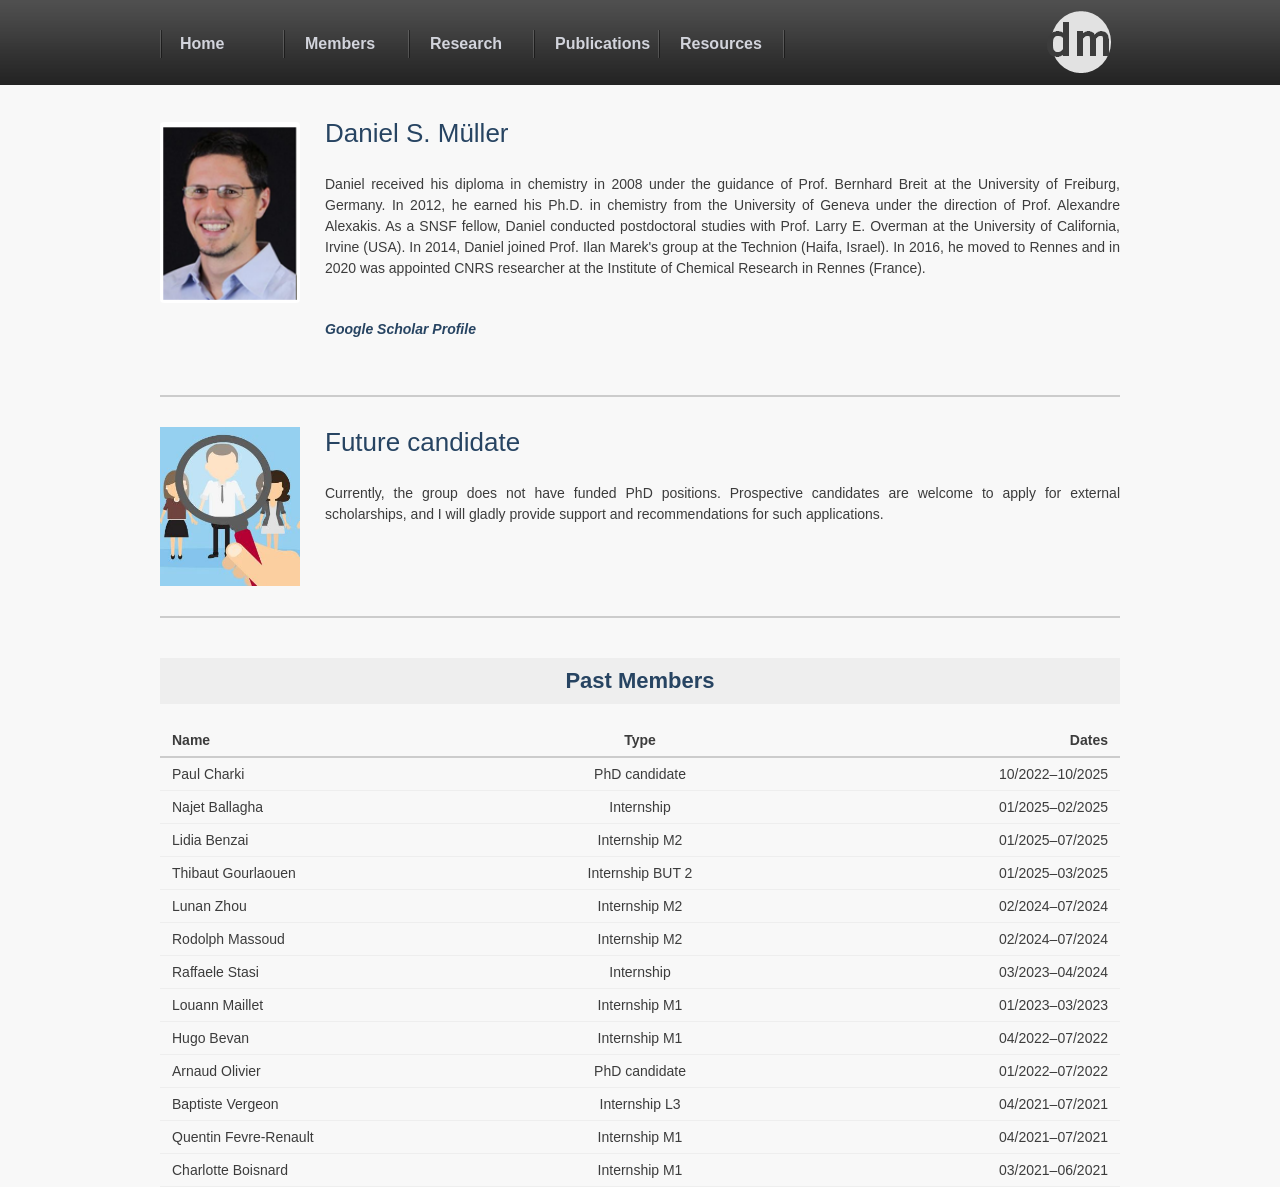
==== Members.html @ a9500a3d "Add files via upload" ====
<!DOCTYPE html PUBLIC "-//W3C//DTD XHTML 1.0 Transitional//EN" "http://www.w3.org/TR/xhtml1/DTD/xhtml1-transitional.dtd">
<html xmlns="http://www.w3.org/1999/xhtml">
<head>
  <title>DM</title>


  <meta http-equiv="Content-Type" content="text/html; charset=utf-8" />

  <link rel="stylesheet" type="text/css" href="css/style.css" />

  <script type="text/javascript" src="js/jquery.js"></script>
  <script type="text/javascript" src="js/s3Slider.js"></script>
  <script type="text/javascript">
$(document).ready(function () {
$('#slider1').s3Slider({ timeOut: 4000 });
$(".pane-list li").click(function () {
window.location = $(this).find("a").attr("href");
return false;
});
});
  </script>
  <style type="text/css">
/* ===== Layout ===== */
#left {
width: 100%;
max-width: 1200px;
margin: 0 auto;
}
/* ===== Profile Section ===== */
.profile-section {
display: flex;
align-items: flex-start;
gap: 25px;
margin-bottom: 25px;
}
.profile-image img {
width: 140px;
display: block; /* FIX white rectangle */
background: none;
border-radius: 4px;
margin-top: 4px;
}
.profile-details h2 {
margin: 0;
color: #274462;
font-size: 26px;
}
.profile-details p {
margin: 10px 0;
text-align: justify;
}
/* ===== Recruitment Section ===== */
.recruitment-section {
display: flex;
align-items: flex-start;
gap: 25px;
margin: 30px 0;
}
.recruitment-image img {
width: 140px;
display: block;
}
.recruitment-text h2 {
margin: 0 0 10px 0;
color: #274462;
font-size: 26px;
}
.recruitment-text p {
margin: 0;
text-align: justify;
}
/* ===== Separators ===== */
hr {
border: none;
border-top: 2px solid #ccc;
margin: 30px 0;
}
/* ===== Past Members ===== */
.past-members-section {
margin-top: 40px;
}
.past-members-title {
background-color: #eeeeee;
padding: 10px 0;
margin-bottom: 20px;
text-align: center;
}
.past-members-title h3 {
margin: 0;
color: #274462;
font-size: 22px;
}
.member-list-header,
.member-list li {
display: flex;
justify-content: space-between;
padding: 8px 12px;
}
.member-list-header {
font-weight: bold;
border-bottom: 2px solid #ccc;
}
.member-name,
.member-type,
.member-duration {
flex-basis: 33%;
}
.member-type {
text-align: center;
}
.member-duration {
text-align: right;
}
.member-list {
list-style: none;
padding: 0;
margin: 0;
}
.member-list li {
border-bottom: 1px solid #eee;
}
  </style>
</head>


<body>

<div id="container">
<!-- Navigation -->
<div id="nav">
<div id="logo">
<a href="index.html">
<img src="images/logo.png" alt="" height="85" width="78" />
</a>
</div>

<ul>

  <li><a href="index.html">Home</a></li>

  <li><a href="Members.html">Members</a></li>

  <li><a href="Research.html">Research</a></li>

  <li><a href="Publications.html">Publications</a></li>

  <li><a href="Resources.xhtml">Resources</a></li>

</ul>

</div>

<!-- End Navigation -->
<div id="left">
<!-- Profile -->
<div class="profile-section">
<div class="profile-image">
<img src="images/DSM_FOTOa.PNG" alt="Daniel S. M&uuml;ller" />
</div>

<div class="profile-details">
<h2>Daniel S. M&uuml;ller</h2>

<p>
Daniel received his diploma in chemistry in 2008 under the guidance of
Prof. Bernhard Breit at the University of Freiburg, Germany. In 2012,
he earned his Ph.D. in chemistry from the University of Geneva under
the direction of Prof. Alexandre Alexakis. As a SNSF fellow, Daniel
conducted postdoctoral studies with Prof. Larry E. Overman at the
University of California, Irvine (USA). In 2014, Daniel joined
Prof. Ilan Marek's group at the Technion (Haifa, Israel). In 2016, he
moved to Rennes and in 2020 was appointed CNRS researcher at the
Institute of Chemical Research in Rennes (France).
</p>

<p class="read_more">
<a href="https://scholar.google.com/citations?hl=de&amp;user=T1tOfxwAAAAJ">
Google Scholar Profile
</a>
</p>

</div>

</div>

<hr />
<!-- Recruitment -->
<div class="recruitment-section">
<div class="recruitment-image">
<img src="images/Candidate.JPG" alt="Future candidate" />
</div>

<div class="recruitment-text">
<h2>Future candidate</h2>

<p>
Currently, the group does not have funded PhD positions.
Prospective candidates are welcome to apply for external
scholarships, and I will gladly provide support and
recommendations for such applications.
</p>

</div>

</div>

<hr />
<!-- Past Members -->
<div class="past-members-section">
<div class="past-members-title">
<h3>Past Members</h3>

</div>

<div class="member-list-header">
<div class="member-name">Name</div>

<div class="member-type">Type</div>

<div class="member-duration">Dates</div>

</div>

<ul class="member-list">

  <li>
    <div class="member-name">Paul Charki</div>

    <div class="member-type">PhD candidate</div>

    <div class="member-duration">10/2022&ndash;10/2025</div>

  </li>

  <li>
    <div class="member-name">Najet Ballagha</div>

    <div class="member-type">Internship</div>

    <div class="member-duration">01/2025&ndash;02/2025</div>

  </li>

  <li>
    <div class="member-name">Lidia Benzai</div>

    <div class="member-type">Internship M2</div>

    <div class="member-duration">01/2025&ndash;07/2025</div>

  </li>

  <li>
    <div class="member-name">Thibaut Gourlaouen</div>

    <div class="member-type">Internship BUT 2</div>

    <div class="member-duration">01/2025&ndash;03/2025</div>

  </li>

  <li>
    <div class="member-name">Lunan Zhou</div>

    <div class="member-type">Internship M2</div>

    <div class="member-duration">02/2024&ndash;07/2024</div>

  </li>

  <li>
    <div class="member-name">Rodolph Massoud</div>

    <div class="member-type">Internship M2</div>

    <div class="member-duration">02/2024&ndash;07/2024</div>

  </li>

  <li>
    <div class="member-name">Raffaele Stasi</div>

    <div class="member-type">Internship</div>

    <div class="member-duration">03/2023&ndash;04/2024</div>

  </li>

  <li>
    <div class="member-name">Louann Maillet</div>

    <div class="member-type">Internship M1</div>

    <div class="member-duration">01/2023&ndash;03/2023</div>

  </li>

  <li>
    <div class="member-name">Hugo Bevan</div>

    <div class="member-type">Internship M1</div>

    <div class="member-duration">04/2022&ndash;07/2022</div>

  </li>

  <li>
    <div class="member-name">Arnaud Olivier</div>

    <div class="member-type">PhD candidate</div>

    <div class="member-duration">01/2022&ndash;07/2022</div>

  </li>

  <li>
    <div class="member-name">Baptiste Vergeon</div>

    <div class="member-type">Internship L3</div>

    <div class="member-duration">04/2021&ndash;07/2021</div>

  </li>

  <li>
    <div class="member-name">Quentin Fevre-Renault</div>

    <div class="member-type">Internship M1</div>

    <div class="member-duration">04/2021&ndash;07/2021</div>

  </li>

  <li>
    <div class="member-name">Charlotte Boisnard</div>

    <div class="member-type">Internship M1</div>

    <div class="member-duration">03/2021&ndash;06/2021</div>

  </li>

</ul>

</div>

</div>

</div>

</body>
</html>
---- css/style.css ----
@charset "utf-8";
@import url('style-reset.css');

/*-----------------------------------------------*/
/*--------------- SITE STRUCTURE ---------------*/
/*---------------------------------------------*/

body {font-size: 100%; font-family: Arial, Helvetica, sans-serif; color: #3c3c3c; background: #f8f8f8 url(../images/top.png) repeat-x}

#container {margin: auto; width: 960px; font-size: .875em; position: relative}

#logo {position:absolute; right: 0; top: 0;}

#left {float: left; width: 580px; margin-bottom: 40px;}

#right {float: right; width: 310px; margin-bottom: 40px;}

#footer {clear:both; padding: 20px 0; width: 960px; margin: auto; font-size: .7em; border-top: 3px solid #dadada; position: relative}

.left_box {width: 270px; float: left;}

.right_box {width: 270px; float: right;}

.seperator {border-bottom: 1px dotted #d8d8d8; margin: 20px 0; clear: both}

.comments {margin: 0px 0 20px}

.comments ul li {background:#fefedc; border: 1px dotted grey; padding: 10px 20px; margin:15px 0}

/*-----------------------------------------------*/
/*---------------   TYPOGRAPHY, IMG   ----------*/
/*---------------------------------------------*/

a {color: #274462; text-decoration: none}

p {padding: 15px 0; line-height: 1.5em}

strong {font-weight: 700}

.left_box p, .right_box p {font-size: .9em; line-height: normal;}

.main_heading span{font-size: 1em;}

h1.main_heading {font-size: 1.2em; font-weight: 700; color: #babc2c; font-style: italic}

h2 {font-size: 2em;}

h2#comments_heading {margin: 20px 0 0}

h3 {font-weight: bold}

h4 {font-weight: bold}

#right h3 {font-size: 1.2em; font-weight: 700; margin-bottom: 15px;}

.align_left {float: left; margin-right: 10px}

.blog_photo, .blog_photo_single {padding: 10px; background: #fff; border-top: 1px solid #e2e2e2; border-left: 1px solid #e2e2e2; border-right: 1px solid #e2e2e2}

.blog_photo_single {border-bottom: 1px solid #e2e2e2; margin-bottom: 15px}

.blog_post {padding: 10px; background: #fff; border-bottom: 1px solid #e2e2e2; border-left: 1px solid #e2e2e2; border-right: 1px solid #e2e2e2; margin-bottom: 30px}

.blog_post_meta {color: #999; background:#f4f4f4; padding: 5px}

.blog_post p {padding-top: 5px}

.read_more {text-align:right; margin-right: 15px; font-weight: 700; font-style:italic}



/*-----------------------------------------------*/
/*---------------   NAVIGATION   ---------------*/
/*---------------------------------------------*/

/* vertical menu ---------------*/

#v_navcontainer {border: 1px solid #c9c9c9; margin: 0px 0 30px; padding: 10px; background: #fff;}

#v_navcontainer ul {list-style-type: none;}

#v_navcontainer a {
     display: block;
	 color:#000;
     padding: 8px 0;
     border-bottom: 1px solid #eee;
}

#v_navcontainer a:hover {
     color: #E8E8E8;
}

/* horizontal menu ---------------*/

#nav{
	float:left;
	list-style-type: none;
	margin:30px 0px 0px 0px;
	margin-bottom: 60px;
	background: url(../images/menu_seperator.png) left center no-repeat

}
#nav li{
	float:left;
	background: url(../images/menu_seperator.png) right center no-repeat

}
#nav li a:link, #nav li a:active, #nav li a:visited{
	display:block;
	width:85px;
	padding:4px 20px;
	text-decoration: none;
	line-height: 20px;
	outline: none;
	text-align:left;
	font-size: 16px;
        font-weight: bold;
	color:#d2d4dc;
}
#nav li a:hover, #nav li.selected a,
#nav li.current_page_item a {
	color:#FFFFFF;
}
span.nav_text{
	font-size:11px; 
	padding:0px 20px;
	color:#989797
}


/*-----------------------------------------------*/
/*---------------      FORMS     ---------------*/
/*---------------------------------------------*/

#form_container {border: 1px solid #c9c9c9; margin: 0 0 30px; padding: 10px; background: #fff;}

/* comment form */

form {margin-top: 20px}

textarea {width: 100%}

#commentform p {padding: 5px 0}

.input_bg {background: #fff; border: 1px solid #c9c9c9; color: #000;
    -moz-border-radius-topleft: 5px;
	-khtml-border-radius-topleft: 5px;
	-webkit-border-top-left-radius: 5px;
    -moz-border-radius-topright: 5px;
	-khtml-border-radius-topright: 5px;
	-webkit-border-top-right-radius: 5px;
	-moz-border-radius-bottomright: 5px;
	-khtml-border-radius-bottomright: 5px;
	-webkit-border-bottom-right-radius: 5px;
	-moz-border-radius-bottomleft: 5px;
	-khtml-border-radius-bottomleft: 5px;
	-webkit-border-bottom-left-radius: 5px;
}

fieldset {padding: 10px 20px;}

legend {margin-left: 2px; padding: 2px 0px; font-weight: bold;}

#submit {background: #000; color: #FFF; font-weight:700; border: 1px solid #003d53; padding: 5px; cursor: pointer;}


/*-----------------------------------------------*/
/*---------------      Slider     --------------*/
/*---------------------------------------------*/


#slider1 {
    width: 960px; /* important to be same as image width */
    height: 300px; /* important to be same as image height */
    position: relative; /* important */
	overflow: hidden; /* important */
	clear: both;
	margin-bottom: 35px
}

#slider1Content {
    width: 960px; /* important to be same as image width or wider */
    position: absolute;
	top: 0;
	margin-left: 0;
}
.slider1Image {
    float: left;
    position: relative;
	display: none;
}
.slider1Image span {
    position: absolute;
	font-size: .9em;
    padding: 10px 20px;
    width: 694px;
    background-color: #000;
    filter: alpha(opacity=80);
    -moz-opacity: 0.8;
	-khtml-opacity: 0.8;
    opacity: 0.8;
    color: #fff;
    display: none;
}
.clear {
	clear: both;
}
.slider1Image span strong {
    font-size: 14px;
}
.left {
	top: 0;
    left: 0;
	width: 110px !important;
	height: 280px;
}
.right {
	right: 0;
	bottom: 0;
	width: 300px !important;
	height: 290px;
}

#slider1 h2 {font-size: 2em; padding: 15px 0}

/*-----------------------------------------------*/
/*---------------      Panes      --------------*/
/*---------------------------------------------*/ 

h2.latest_products_heading {font-size: 1em; font-weight: bold; color: #333; margin-bottom: 3px}

.product_text {font-size: .8em; line-height: normal; padding: 0}

/* hover divs (pane list) */

.pane-list {
	margin-bottom: 30px;
	list-style: none;
}

.pane-list li {
	background: #efefef;
	cursor: pointer;
	height: 50px;
	padding: 4px;
	margin-bottom: 1px
}

.pane-list li:hover {
	background: #f6ffe9;
}

.pane-list img {border: 2px solid white; float: left; margin-right: 8px}

.pane-list a {color:#333}

/*-----------------------------------------------*/
/*---------------      Social      -------------*/
/*---------------------------------------------*/ 

/* share (social icons) */

#sharethis {width: 136px; position:absolute; right: 0px; top: 6px;}

#sharethis ul li {display: inline; float: left; margin-right: 5px}

/* rss */

	.rss {
		position:relative;
		display:block;
		height: 40px;
		width: 40px;
		background:url(../images/rss.png) top no-repeat;
	}
	
	.rss * {
	  display: none;
	}
	
	.rss span.hover {
		position: absolute;
		top: 0;
		left: 0;
		display: block;
		height: 40px;
		width: 40px;
		background:url(../images/rss.png) bottom no-repeat;
	}
	
	/* facebook */
	
		.facebook {
		position:relative;
		display:block;
		height: 40px;
		width: 40px;
		background:url(../images/fb.png) top no-repeat;
	}
	
	.facebook * {
	  display: none;
	}
	
	.facebook span.hover {
		position: absolute;
		top: 0;
		left: 0;
		display: block;
		height: 40px;
		width: 40px;
		background:url(../images/fb.png) bottom no-repeat;
	}
	
	/* twitter */
	
		.twitter {
		position:relative;
		display:block;
		height: 40px;
		width: 40px;
		background:url(../images/twitter.png) top no-repeat;
	}
	
	.twitter * {
	  display: none;
	}
	
	.twitter span.hover {
		position: absolute;
		top: 0;
		left: 0;
		display: block;
		height: 40px;
		width: 40px;
		background:url(../images/twitter.png) bottom no-repeat;
	}


.pub-details p {
  margin: 5px 0;
}

#publications-section {
  width: 100%;
  max-width: 960px;
  margin: 20px auto;
  clear: both;
}

#publications {
  width: 100%;
}

.publication-container {
  width: 100%;
  box-sizing: border-box;
  display: flex;
  gap: 20px;
}

.pub-details {
  flex: 1;
  max-width: none;
}

.pub-image {
  width: 500px;
  min-width: 500px;
  padding: 6px;
  background: #fff;
  border: 1px solid #ccc;
  box-sizing: border-box;
}

.pub-image img {
  width: 100%;
  height: 220px;
  object-fit: contain;
  display: block;
}
@media (min-width: 1100px) {
  .pub-image img {
    height: 260px;
  }
}
.pub-image {
  width: 480px !important;
  min-width: 480px !important;
}

.pub-image img {
  width: 100% !important;
  max-width: 100% !important;
  height: auto !important;
  display: block !

.pub-image img {
  transform: scale(0.50);
  transform-origin: center center;
}
.map-link {
    color: #274462;
    text-decoration: underline;
}

.map-link:hover {
    color: #0066cc;
    text-decoration: none;
}
.contact-card {
    background: #ffffff;
    border-radius: 8px;
    box-shadow: 0 4px 6px rgba(0, 0, 0, 0.1);
    padding: 20px;
    margin-bottom: 20px;
}

.contact-card h3 {
    color: #274462;
    margin-top: 0;
    margin-bottom: 15px;
    font-size: 1.4em;
}

.contact-card p {
    margin: 8px 0;
    line-height: 1.5;
}

.contact-card .address {
    margin-top: 15px;
    padding-top: 10px;
    border-top: 1px solid #eee;
}

.contact-card a {
    color: #0066cc;
    text-decoration: none;
}

.contact-card a:hover {
    text-decoration: underline;
}

.map-link {
    display: inline-flex;
    align-items: center;
    color: #0066cc !important;
    font-weight: 500;
}

.map-link i {
    margin-right: 8px;
}
/* Member Profile */
.member-profile {
    width: 100%;
    margin-bottom: 20px;
}

.profile-header {
    display: flex;
    align-items: flex-start;
    gap: 20px;
    margin-bottom: 20px;
}

.profile-section {
    display: flex;
    align-items: flex-start;
    gap: 20px;
    margin-bottom: 20px;
}

.profile-image {
    flex-shrink: 0;
line-height: 0;
}

.profile-image img {
    width: 141px;
    height: auto;
    border-radius: 4px;
display: block;
}

.profile-description {
    flex-grow: 1;
    text-align: justify;
}

.profile-description h2 {
    margin-top: 0;
    color: #274462;
}

.profile-description p {
    margin: 10px 0;
    line-height: 1.5;
}

/* Recruitment Info */
.recruitment-info {
    display: flex;
    align-items: flex-start;
    gap: 20px;
    margin: 20px 0;
}

.recruitment-image {
    flex-shrink: 0;
}

.recruitment-image img {
    width: 137px;
    height: auto;
}

.recruitment-text {
    flex-grow: 1;
    text-align: justify;
}

.recruitment-text p {
    margin: 0;
    line-height: 1.5;
}

/* Past Members */
.past-members {
    margin-top: 20px;
}

.past-members h3 {
    text-align: center;
    color: #274462;
}

.member-list {
    list-style: none;
    padding: 0;
}

.member-list li {
    display: flex;
    justify-content: space-between;
    padding: 8px 0;
    border-bottom: 1px solid #eee;
}

.member-name {
    font-weight: bold;
    flex-basis: 50%;
}

.member-duration {
    flex-basis: 50%;
    text-align: right;
}

/* Horizontal Rule */
#left hr {
    border: none;
    border-top: 2px solid #ccc;
    margin: 20px 0;
}
.profile-image p {
    padding: 0;
    margin: 0;
}
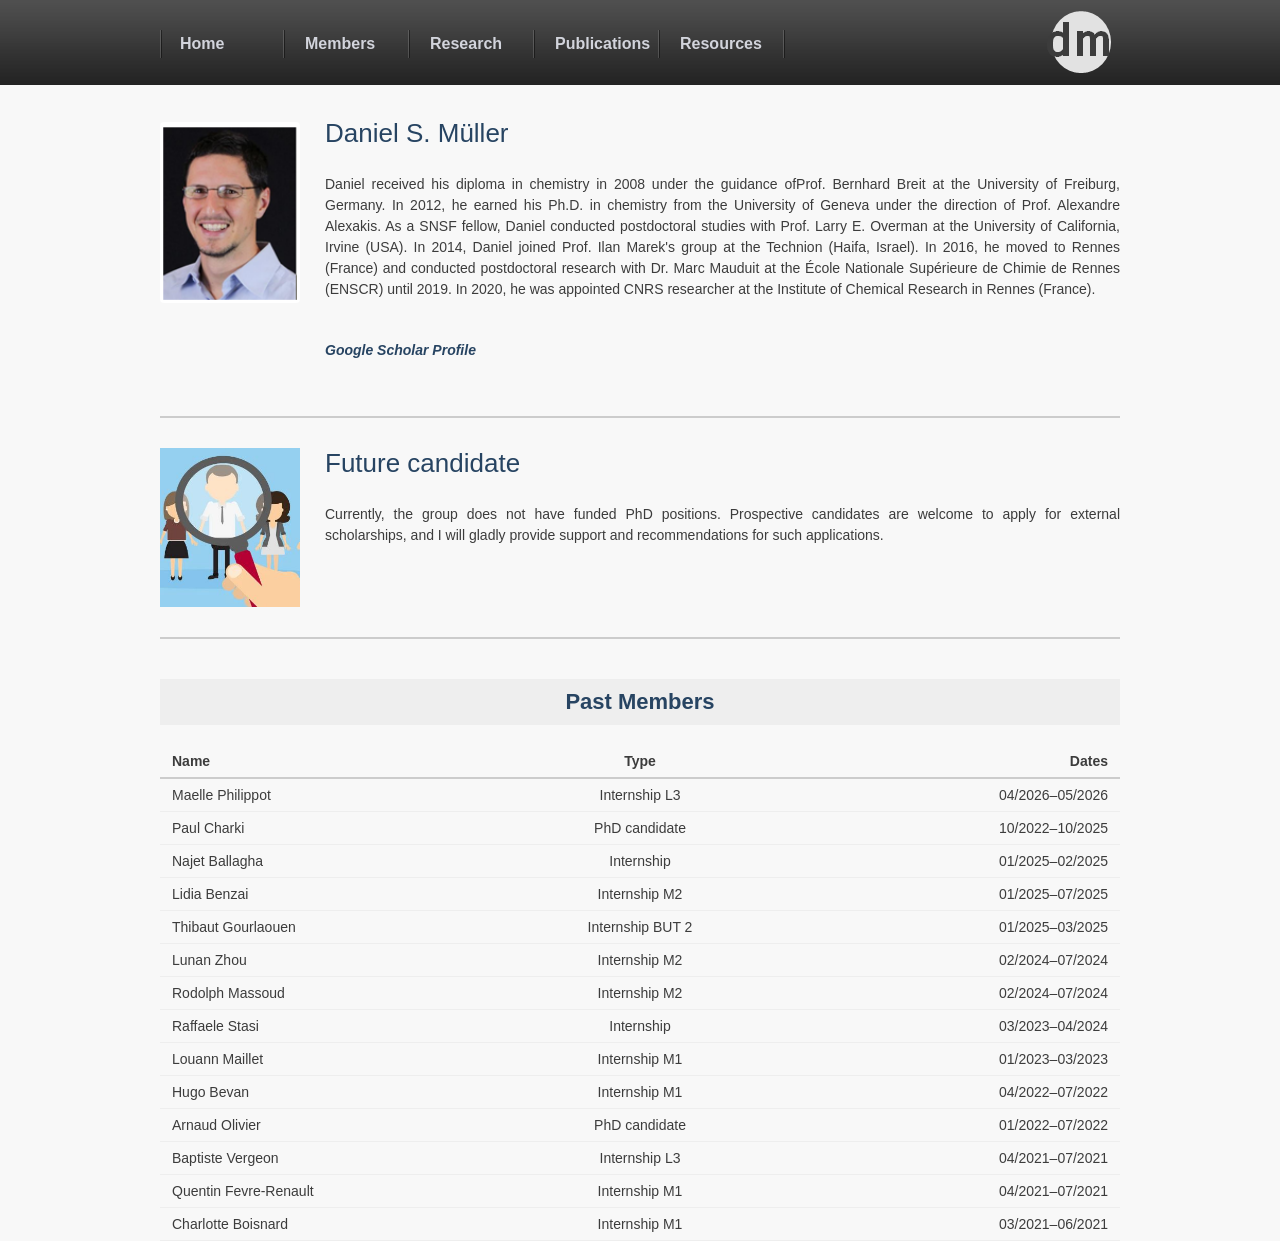
==== commit 9662e995: "Update Members.html" ====
--- a/Members.html
+++ b/Members.html
@@ -2,12 +2,10 @@
 <html xmlns="http://www.w3.org/1999/xhtml">
 <head>
   <title>DM</title>
-
-
-  <meta http-equiv="Content-Type" content="text/html; charset=utf-8" />
-
-  <link rel="stylesheet" type="text/css" href="css/style.css" />
-
+  <meta http-equiv="Content-Type"
+ content="text/html; charset=utf-8" />
+  <link rel="stylesheet" type="text/css"
+ href="css/style.css" />
   <script type="text/javascript" src="js/jquery.js"></script>
   <script type="text/javascript" src="js/s3Slider.js"></script>
   <script type="text/javascript">
@@ -35,7 +33,7 @@
 }
 .profile-image img {
 width: 140px;
-display: block; /* FIX white rectangle */
+display: block;
 background: none;
 border-radius: 4px;
 margin-top: 4px;
@@ -121,232 +119,152 @@
 }
   </style>
 </head>
-
-
 <body>
-
 <div id="container">
 <!-- Navigation -->
 <div id="nav">
-<div id="logo">
-<a href="index.html">
-<img src="images/logo.png" alt="" height="85" width="78" />
-</a>
-</div>
-
+<div id="logo"><a href="index.html"><img
+ src="images/logo.png" alt="" height="85"
+ width="78" /></a>
+</div>
 <ul>
-
   <li><a href="index.html">Home</a></li>
-
   <li><a href="Members.html">Members</a></li>
-
   <li><a href="Research.html">Research</a></li>
-
   <li><a href="Publications.html">Publications</a></li>
-
   <li><a href="Resources.xhtml">Resources</a></li>
-
 </ul>
-
-</div>
-
+</div>
 <!-- End Navigation -->
-<div id="left">
-<!-- Profile -->
+<div id="left"><!-- Profile -->
 <div class="profile-section">
-<div class="profile-image">
-<img src="images/DSM_FOTOa.PNG" alt="Daniel S. M&uuml;ller" />
-</div>
-
+<div class="profile-image"><img
+ src="images/DSM_FOTOa.PNG" alt="Daniel S. M&uuml;ller" /></div>
 <div class="profile-details">
 <h2>Daniel S. M&uuml;ller</h2>
-
-<p>
-Daniel received his diploma in chemistry in 2008 under the guidance of
-Prof. Bernhard Breit at the University of Freiburg, Germany. In 2012,
+<p>Daniel received his diploma in chemistry in 2008 under the
+guidance
+ofProf. Bernhard Breit at the University of Freiburg, Germany. In 2012,
 he earned his Ph.D. in chemistry from the University of Geneva under
 the direction of Prof. Alexandre Alexakis. As a SNSF fellow, Daniel
 conducted postdoctoral studies with Prof. Larry E. Overman at the
 University of California, Irvine (USA). In 2014, Daniel joined
 Prof. Ilan Marek's group at the Technion (Haifa, Israel). In 2016, he
-moved to Rennes and in 2020 was appointed CNRS researcher at the
+moved to Rennes (France) and conducted postdoctoral research with Dr.
+Marc
+Mauduit at the &Eacute;cole Nationale Sup&eacute;rieure de
+Chimie de
+Rennes (ENSCR)
+until 2019. In 2020, he was appointed CNRS researcher at the
 Institute of Chemical Research in Rennes (France).
 </p>
-
 <p class="read_more">
-<a href="https://scholar.google.com/citations?hl=de&amp;user=T1tOfxwAAAAJ">
-Google Scholar Profile
-</a>
-</p>
-
-</div>
-
-</div>
-
+<a
+ href="https://scholar.google.com/citations?hl=de&amp;user=T1tOfxwAAAAJ">Google
+Scholar Profile
+</a></p>
+</div>
+</div>
 <hr />
 <!-- Recruitment -->
 <div class="recruitment-section">
-<div class="recruitment-image">
-<img src="images/Candidate.JPG" alt="Future candidate" />
-</div>
-
+<div class="recruitment-image"><img
+ src="images/Candidate.JPG" alt="Future candidate" /></div>
 <div class="recruitment-text">
 <h2>Future candidate</h2>
-
 <p>
 Currently, the group does not have funded PhD positions.
 Prospective candidates are welcome to apply for external
 scholarships, and I will gladly provide support and
 recommendations for such applications.
 </p>
-
-</div>
-
-</div>
-
+</div>
+</div>
 <hr />
 <!-- Past Members -->
 <div class="past-members-section">
 <div class="past-members-title">
 <h3>Past Members</h3>
-
-</div>
-
+</div>
 <div class="member-list-header">
 <div class="member-name">Name</div>
-
 <div class="member-type">Type</div>
-
 <div class="member-duration">Dates</div>
-
-</div>
-
+</div>
 <ul class="member-list">
-
+  <li>
+    <div class="member-name">Maelle Philippot</div>
+    <div class="member-type">Internship L3</div>
+    <div class="member-duration">04/2026&ndash;05/2026</div>
+  </li>
   <li>
     <div class="member-name">Paul Charki</div>
-
     <div class="member-type">PhD candidate</div>
-
     <div class="member-duration">10/2022&ndash;10/2025</div>
-
-  </li>
-
+  </li>
   <li>
     <div class="member-name">Najet Ballagha</div>
-
     <div class="member-type">Internship</div>
-
     <div class="member-duration">01/2025&ndash;02/2025</div>
-
-  </li>
-
+  </li>
   <li>
     <div class="member-name">Lidia Benzai</div>
-
     <div class="member-type">Internship M2</div>
-
     <div class="member-duration">01/2025&ndash;07/2025</div>
-
-  </li>
-
+  </li>
   <li>
     <div class="member-name">Thibaut Gourlaouen</div>
-
     <div class="member-type">Internship BUT 2</div>
-
     <div class="member-duration">01/2025&ndash;03/2025</div>
-
-  </li>
-
+  </li>
   <li>
     <div class="member-name">Lunan Zhou</div>
-
     <div class="member-type">Internship M2</div>
-
     <div class="member-duration">02/2024&ndash;07/2024</div>
-
-  </li>
-
+  </li>
   <li>
     <div class="member-name">Rodolph Massoud</div>
-
     <div class="member-type">Internship M2</div>
-
     <div class="member-duration">02/2024&ndash;07/2024</div>
-
-  </li>
-
+  </li>
   <li>
     <div class="member-name">Raffaele Stasi</div>
-
     <div class="member-type">Internship</div>
-
     <div class="member-duration">03/2023&ndash;04/2024</div>
-
-  </li>
-
+  </li>
   <li>
     <div class="member-name">Louann Maillet</div>
-
-    <div class="member-type">Internship M1</div>
-
+    <div class="member-type">Internship M1</div>
     <div class="member-duration">01/2023&ndash;03/2023</div>
-
-  </li>
-
+  </li>
   <li>
     <div class="member-name">Hugo Bevan</div>
-
-    <div class="member-type">Internship M1</div>
-
+    <div class="member-type">Internship M1</div>
     <div class="member-duration">04/2022&ndash;07/2022</div>
-
-  </li>
-
+  </li>
   <li>
     <div class="member-name">Arnaud Olivier</div>
-
     <div class="member-type">PhD candidate</div>
-
     <div class="member-duration">01/2022&ndash;07/2022</div>
-
-  </li>
-
+  </li>
   <li>
     <div class="member-name">Baptiste Vergeon</div>
-
     <div class="member-type">Internship L3</div>
-
     <div class="member-duration">04/2021&ndash;07/2021</div>
-
-  </li>
-
+  </li>
   <li>
     <div class="member-name">Quentin Fevre-Renault</div>
-
-    <div class="member-type">Internship M1</div>
-
+    <div class="member-type">Internship M1</div>
     <div class="member-duration">04/2021&ndash;07/2021</div>
-
-  </li>
-
+  </li>
   <li>
     <div class="member-name">Charlotte Boisnard</div>
-
-    <div class="member-type">Internship M1</div>
-
+    <div class="member-type">Internship M1</div>
     <div class="member-duration">03/2021&ndash;06/2021</div>
-
-  </li>
-
+  </li>
 </ul>
-
-</div>
-
-</div>
-
-</div>
-
+</div>
+</div>
+</div>
 </body>
 </html>
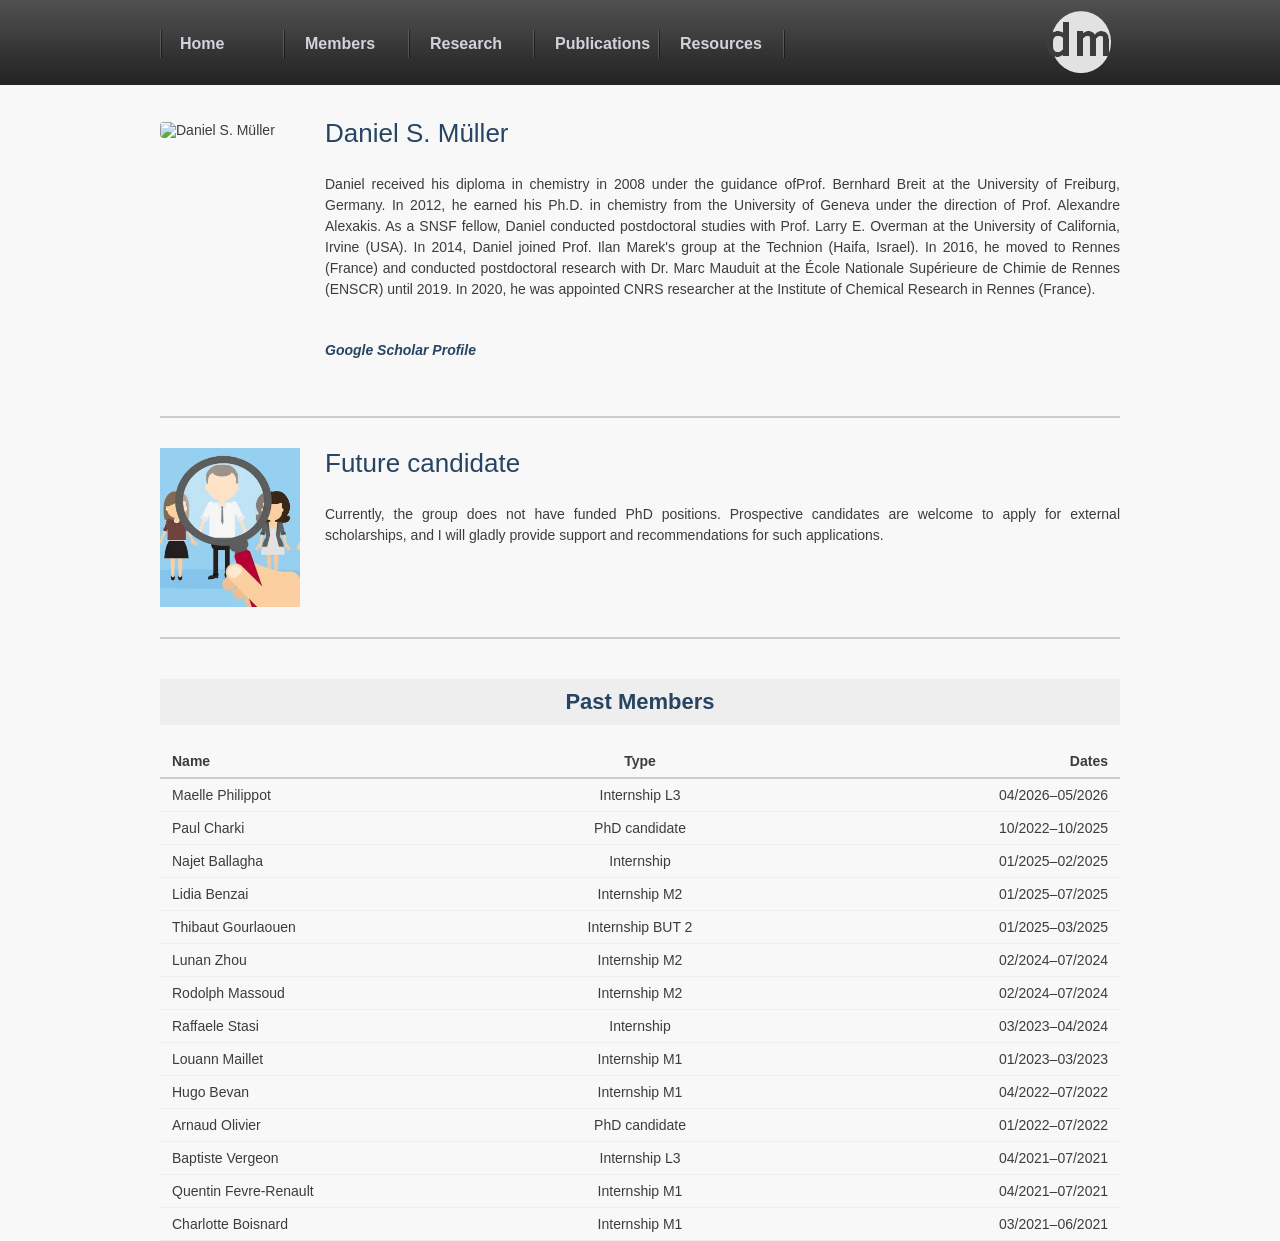
==== commit 1a24a490: "Add files via upload" ====
--- a/Members.html
+++ b/Members.html
@@ -2,10 +2,12 @@
 <html xmlns="http://www.w3.org/1999/xhtml">
 <head>
   <title>DM</title>
-  <meta http-equiv="Content-Type"
- content="text/html; charset=utf-8" />
-  <link rel="stylesheet" type="text/css"
- href="css/style.css" />
+
+
+  <meta http-equiv="Content-Type" content="text/html; charset=utf-8" />
+
+  <link rel="stylesheet" type="text/css" href="css/style.css" />
+
   <script type="text/javascript" src="js/jquery.js"></script>
   <script type="text/javascript" src="js/s3Slider.js"></script>
   <script type="text/javascript">
@@ -119,29 +121,40 @@
 }
   </style>
 </head>
+
+
 <body>
+
 <div id="container">
 <!-- Navigation -->
 <div id="nav">
-<div id="logo"><a href="index.html"><img
- src="images/logo.png" alt="" height="85"
- width="78" /></a>
-</div>
+<div id="logo"><a href="index.html"><img src="images/logo.png" alt="" height="85" width="78" /></a>
+</div>
+
 <ul>
+
   <li><a href="index.html">Home</a></li>
+
   <li><a href="Members.html">Members</a></li>
+
   <li><a href="Research.html">Research</a></li>
+
   <li><a href="Publications.html">Publications</a></li>
+
   <li><a href="Resources.xhtml">Resources</a></li>
+
 </ul>
-</div>
+
+</div>
+
 <!-- End Navigation -->
 <div id="left"><!-- Profile -->
 <div class="profile-section">
-<div class="profile-image"><img
- src="images/DSM_FOTOa.PNG" alt="Daniel S. M&uuml;ller" /></div>
+<div class="profile-image"><img src="images/DSM_FOTOa.png" alt="Daniel S. M&uuml;ller" /></div>
+
 <div class="profile-details">
 <h2>Daniel S. M&uuml;ller</h2>
+
 <p>Daniel received his diploma in chemistry in 2008 under the
 guidance
 ofProf. Bernhard Breit at the University of Freiburg, Germany. In 2012,
@@ -158,113 +171,187 @@
 until 2019. In 2020, he was appointed CNRS researcher at the
 Institute of Chemical Research in Rennes (France).
 </p>
+
 <p class="read_more">
-<a
- href="https://scholar.google.com/citations?hl=de&amp;user=T1tOfxwAAAAJ">Google
+<a href="https://scholar.google.com/citations?hl=de&amp;user=T1tOfxwAAAAJ">Google
 Scholar Profile
 </a></p>
-</div>
-</div>
+
+</div>
+
+</div>
+
 <hr />
 <!-- Recruitment -->
 <div class="recruitment-section">
-<div class="recruitment-image"><img
- src="images/Candidate.JPG" alt="Future candidate" /></div>
+<div class="recruitment-image"><img src="images/Candidate.JPG" alt="Future candidate" /></div>
+
 <div class="recruitment-text">
 <h2>Future candidate</h2>
+
 <p>
 Currently, the group does not have funded PhD positions.
 Prospective candidates are welcome to apply for external
 scholarships, and I will gladly provide support and
 recommendations for such applications.
 </p>
-</div>
-</div>
+
+</div>
+
+</div>
+
 <hr />
 <!-- Past Members -->
 <div class="past-members-section">
 <div class="past-members-title">
 <h3>Past Members</h3>
-</div>
+
+</div>
+
 <div class="member-list-header">
 <div class="member-name">Name</div>
+
 <div class="member-type">Type</div>
+
 <div class="member-duration">Dates</div>
-</div>
+
+</div>
+
 <ul class="member-list">
+
   <li>
     <div class="member-name">Maelle Philippot</div>
+
     <div class="member-type">Internship L3</div>
+
     <div class="member-duration">04/2026&ndash;05/2026</div>
-  </li>
+
+  </li>
+
   <li>
     <div class="member-name">Paul Charki</div>
+
     <div class="member-type">PhD candidate</div>
+
     <div class="member-duration">10/2022&ndash;10/2025</div>
-  </li>
+
+  </li>
+
   <li>
     <div class="member-name">Najet Ballagha</div>
+
     <div class="member-type">Internship</div>
+
     <div class="member-duration">01/2025&ndash;02/2025</div>
-  </li>
+
+  </li>
+
   <li>
     <div class="member-name">Lidia Benzai</div>
+
     <div class="member-type">Internship M2</div>
+
     <div class="member-duration">01/2025&ndash;07/2025</div>
-  </li>
+
+  </li>
+
   <li>
     <div class="member-name">Thibaut Gourlaouen</div>
+
     <div class="member-type">Internship BUT 2</div>
+
     <div class="member-duration">01/2025&ndash;03/2025</div>
-  </li>
+
+  </li>
+
   <li>
     <div class="member-name">Lunan Zhou</div>
+
     <div class="member-type">Internship M2</div>
+
     <div class="member-duration">02/2024&ndash;07/2024</div>
-  </li>
+
+  </li>
+
   <li>
     <div class="member-name">Rodolph Massoud</div>
+
     <div class="member-type">Internship M2</div>
+
     <div class="member-duration">02/2024&ndash;07/2024</div>
-  </li>
+
+  </li>
+
   <li>
     <div class="member-name">Raffaele Stasi</div>
+
     <div class="member-type">Internship</div>
+
     <div class="member-duration">03/2023&ndash;04/2024</div>
-  </li>
+
+  </li>
+
   <li>
     <div class="member-name">Louann Maillet</div>
+
     <div class="member-type">Internship M1</div>
+
     <div class="member-duration">01/2023&ndash;03/2023</div>
-  </li>
+
+  </li>
+
   <li>
     <div class="member-name">Hugo Bevan</div>
+
     <div class="member-type">Internship M1</div>
+
     <div class="member-duration">04/2022&ndash;07/2022</div>
-  </li>
+
+  </li>
+
   <li>
     <div class="member-name">Arnaud Olivier</div>
+
     <div class="member-type">PhD candidate</div>
+
     <div class="member-duration">01/2022&ndash;07/2022</div>
-  </li>
+
+  </li>
+
   <li>
     <div class="member-name">Baptiste Vergeon</div>
+
     <div class="member-type">Internship L3</div>
+
     <div class="member-duration">04/2021&ndash;07/2021</div>
-  </li>
+
+  </li>
+
   <li>
     <div class="member-name">Quentin Fevre-Renault</div>
+
     <div class="member-type">Internship M1</div>
+
     <div class="member-duration">04/2021&ndash;07/2021</div>
-  </li>
+
+  </li>
+
   <li>
     <div class="member-name">Charlotte Boisnard</div>
+
     <div class="member-type">Internship M1</div>
+
     <div class="member-duration">03/2021&ndash;06/2021</div>
-  </li>
+
+  </li>
+
 </ul>
-</div>
-</div>
-</div>
+
+</div>
+
+</div>
+
+</div>
+
 </body>
 </html>
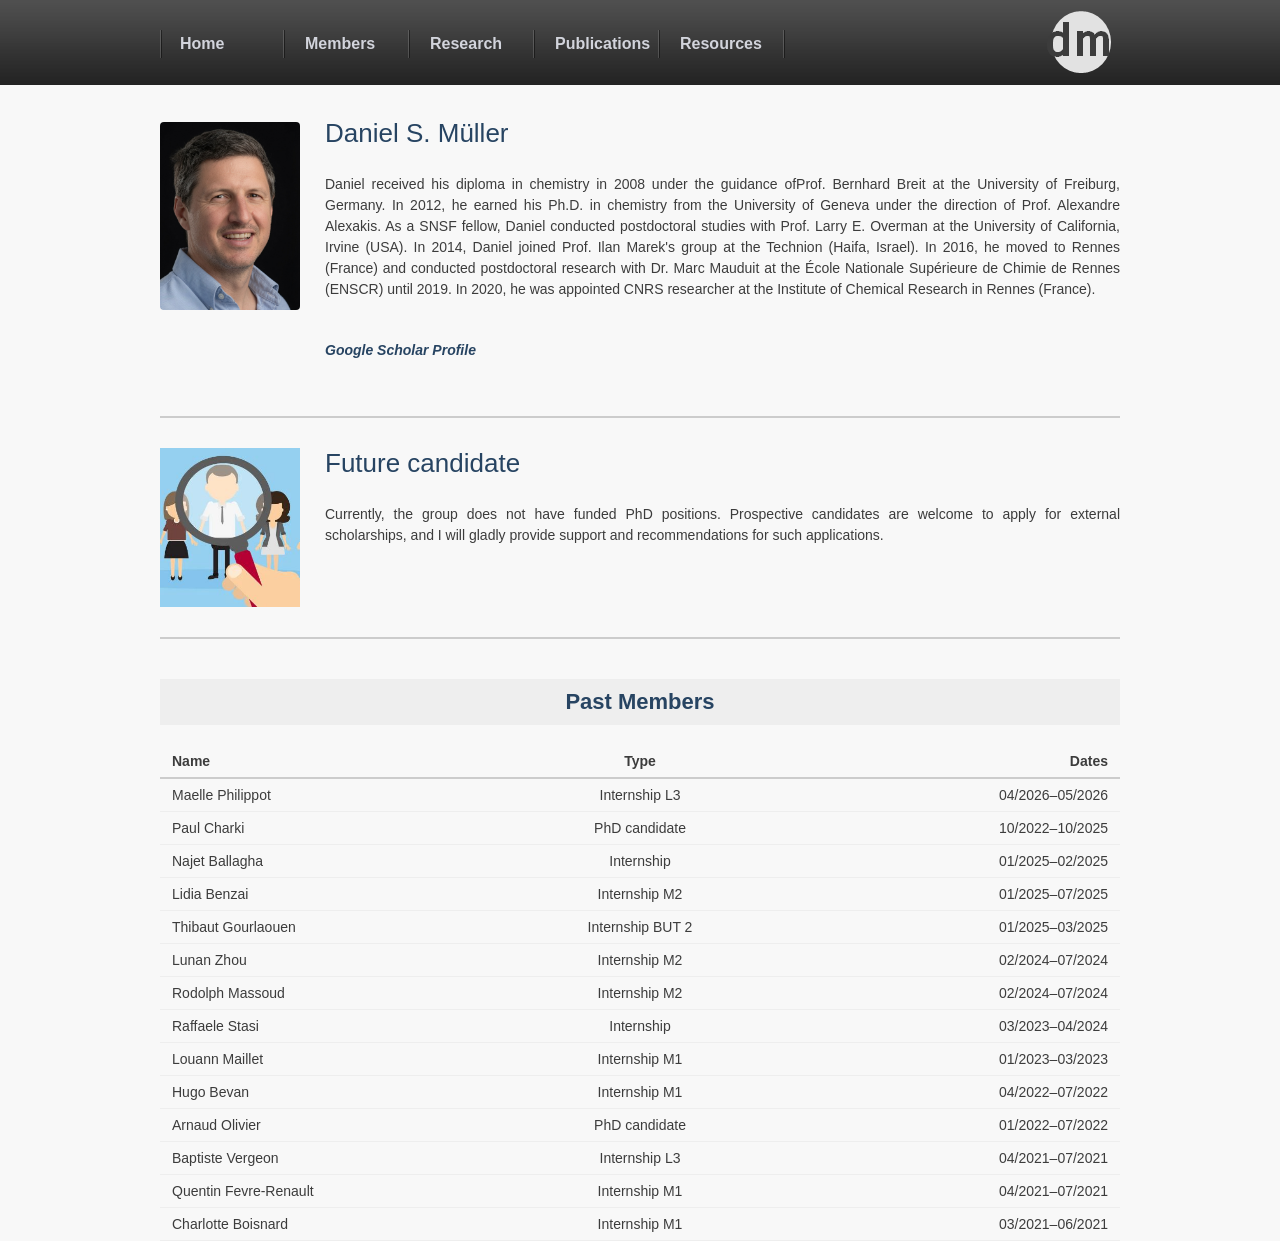
==== commit a232429b: "Add files via upload" ====
--- a/Members.html
+++ b/Members.html
@@ -128,8 +128,7 @@
 <div id="container">
 <!-- Navigation -->
 <div id="nav">
-<div id="logo"><a href="index.html"><img src="images/logo.png" alt="" height="85" width="78" /></a>
-</div>
+<div id="logo"><a href="index.html"><img src="images/logo.png" alt="" height="85" width="78" /></a></div>
 
 <ul>
 
@@ -150,7 +149,7 @@
 <!-- End Navigation -->
 <div id="left"><!-- Profile -->
 <div class="profile-section">
-<div class="profile-image"><img src="images/DSM_FOTOa.png" alt="Daniel S. M&uuml;ller" /></div>
+<div class="profile-image"><img src="images/DSM_FOTOa.PNG" alt="Daniel S. M&uuml;ller" /></div>
 
 <div class="profile-details">
 <h2>Daniel S. M&uuml;ller</h2>
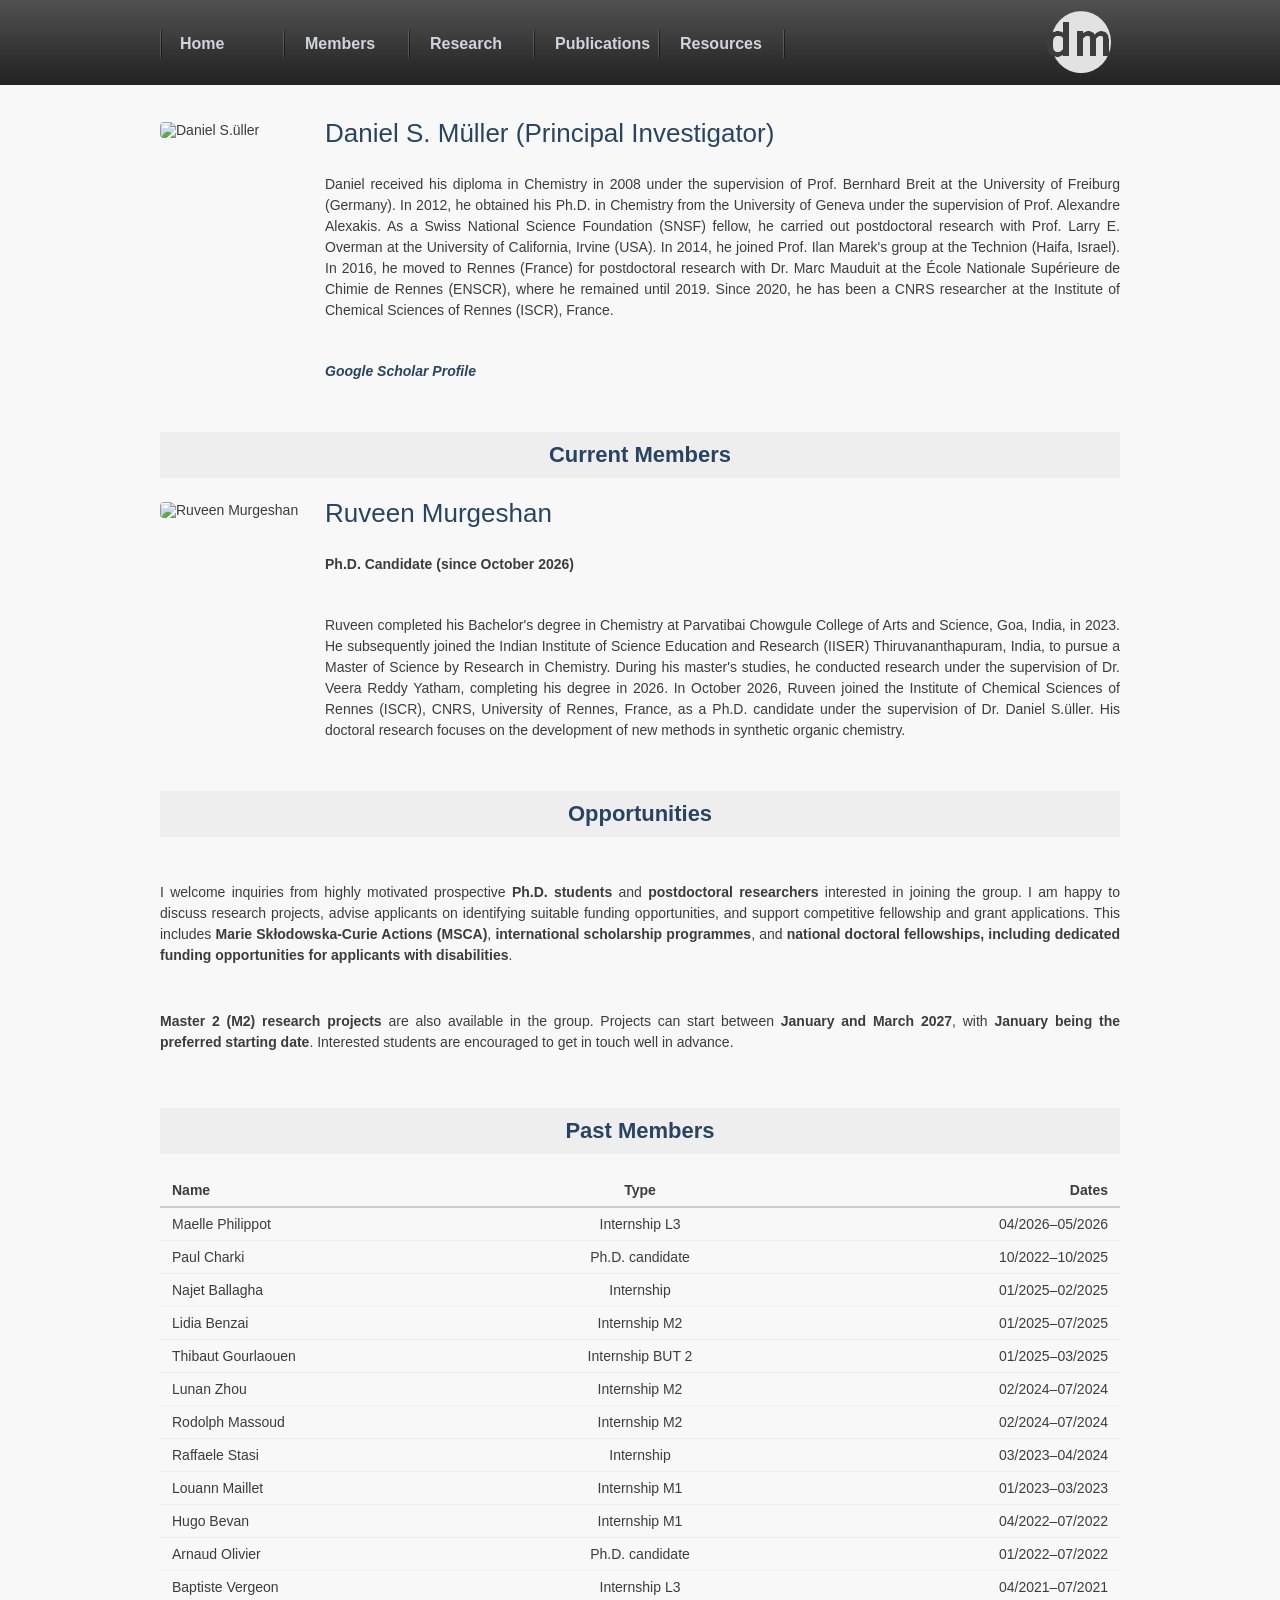
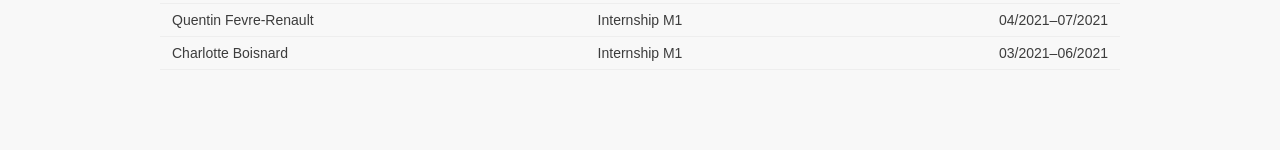
==== commit a0f14504: "Add files via upload" ====
--- a/Members.html
+++ b/Members.html
@@ -26,7 +26,7 @@
 max-width: 1200px;
 margin: 0 auto;
 }
-/* ===== Profile Section ===== */
+/* ===== Profile Sections ===== */
 .profile-section {
 display: flex;
 align-items: flex-start;
@@ -36,7 +36,6 @@
 .profile-image img {
 width: 140px;
 display: block;
-background: none;
 border-radius: 4px;
 margin-top: 4px;
 }
@@ -49,16 +48,12 @@
 margin: 10px 0;
 text-align: justify;
 }
-/* ===== Recruitment Section ===== */
+/* ===== Opportunities ===== */
 .recruitment-section {
-display: flex;
-align-items: flex-start;
-gap: 25px;
 margin: 30px 0;
 }
-.recruitment-image img {
-width: 140px;
-display: block;
+.recruitment-text {
+width: 100%;
 }
 .recruitment-text h2 {
 margin: 0 0 10px 0;
@@ -66,13 +61,13 @@
 font-size: 26px;
 }
 .recruitment-text p {
-margin: 0;
 text-align: justify;
+margin-bottom: 15px;
 }
 /* ===== Separators ===== */
 hr {
 border: none;
-border-top: 2px solid #ccc;
+border-top: 2px solid #cccccc;
 margin: 30px 0;
 }
 /* ===== Past Members ===== */
@@ -98,7 +93,7 @@
 }
 .member-list-header {
 font-weight: bold;
-border-bottom: 2px solid #ccc;
+border-bottom: 2px solid #cccccc;
 }
 .member-name,
 .member-type,
@@ -117,7 +112,7 @@
 margin: 0;
 }
 .member-list li {
-border-bottom: 1px solid #eee;
+border-bottom: 1px solid #eeeeee;
 }
   </style>
 </head>
@@ -147,28 +142,29 @@
 </div>
 
 <!-- End Navigation -->
-<div id="left"><!-- Profile -->
+<div id="left"><!-- ===================== Daniel ===================== -->
 <div class="profile-section">
-<div class="profile-image"><img src="images/DSM_FOTOa.PNG" alt="Daniel S. M&uuml;ller" /></div>
+<div class="profile-image"><img src="images/Muller_Daniel_2026.png" alt="Daniel S.&uuml;ller" /></div>
 
 <div class="profile-details">
-<h2>Daniel S. M&uuml;ller</h2>
-
-<p>Daniel received his diploma in chemistry in 2008 under the
-guidance
-ofProf. Bernhard Breit at the University of Freiburg, Germany. In 2012,
-he earned his Ph.D. in chemistry from the University of Geneva under
-the direction of Prof. Alexandre Alexakis. As a SNSF fellow, Daniel
-conducted postdoctoral studies with Prof. Larry E. Overman at the
-University of California, Irvine (USA). In 2014, Daniel joined
-Prof. Ilan Marek's group at the Technion (Haifa, Israel). In 2016, he
-moved to Rennes (France) and conducted postdoctoral research with Dr.
-Marc
-Mauduit at the &Eacute;cole Nationale Sup&eacute;rieure de
-Chimie de
-Rennes (ENSCR)
-until 2019. In 2020, he was appointed CNRS researcher at the
-Institute of Chemical Research in Rennes (France).
+<h2>Daniel S. M&uuml;ller (Principal Investigator)</h2>
+
+<p>
+Daniel received his diploma in Chemistry in 2008 under the supervision
+of
+Prof. Bernhard Breit at the University of Freiburg (Germany). In 2012,
+he obtained his Ph.D. in Chemistry from the University of Geneva under
+the supervision of Prof. Alexandre Alexakis. As a Swiss National
+Science
+Foundation (SNSF) fellow, he carried out postdoctoral research with
+Prof. Larry E. Overman at the University of California, Irvine (USA).
+In 2014, he joined Prof. Ilan Marek's group at the Technion (Haifa,
+Israel). In 2016, he moved to Rennes (France) for postdoctoral research
+with Dr. Marc Mauduit at the &Eacute;cole Nationale
+Sup&eacute;rieure de
+Chimie de Rennes (ENSCR), where he remained until 2019. Since 2020, he
+has been a CNRS researcher at the Institute of Chemical Sciences of
+Rennes (ISCR), France.
 </p>
 
 <p class="read_more">
@@ -180,27 +176,76 @@
 
 </div>
 
-<hr />
-<!-- Recruitment -->
+<div class="past-members-title">
+<h3>Current Members</h3>
+
+</div>
+
+<!-- ===================== Ruveen ===================== -->
+<div class="profile-section">
+<div class="profile-image"><img src="images/Murgeshan_Ruveen.png" alt="Ruveen Murgeshan" /></div>
+
+<div class="profile-details">
+<h2>Ruveen Murgeshan</h2>
+
+<p><strong>Ph.D. Candidate (since October 2026)</strong></p>
+
+<p>Ruveen completed his Bachelor's degree in Chemistry at
+Parvatibai
+Chowgule College of Arts and Science, Goa, India, in 2023. He
+subsequently joined the Indian Institute of Science Education and
+Research (IISER) Thiruvananthapuram, India, to pursue a Master of
+Science
+by Research in Chemistry. During his master's studies, he conducted
+research under the supervision of Dr. Veera Reddy Yatham, completing
+his
+degree in 2026. In October 2026, Ruveen joined the Institute of
+Chemical
+Sciences of Rennes (ISCR), CNRS, University of Rennes, France, as a
+Ph.D. candidate under the supervision of Dr. Daniel S.&uuml;ller.
+His
+doctoral research focuses on the development of new methods in
+synthetic organic chemistry.
+</p>
+
+</div>
+
+</div>
+
+<!-- ===================== Opportunities ===================== -->
+<div class="past-members-title">
+<h3>Opportunities</h3>
+
+</div>
+
 <div class="recruitment-section">
-<div class="recruitment-image"><img src="images/Candidate.JPG" alt="Future candidate" /></div>
-
 <div class="recruitment-text">
-<h2>Future candidate</h2>
-
-<p>
-Currently, the group does not have funded PhD positions.
-Prospective candidates are welcome to apply for external
-scholarships, and I will gladly provide support and
-recommendations for such applications.
+<p>I welcome inquiries from highly motivated prospective
+<strong>Ph.D. students</strong> and
+<strong>postdoctoral researchers</strong> interested in
+joining the
+group. I am happy to discuss research projects, advise applicants on
+identifying suitable funding opportunities, and support competitive
+fellowship and grant applications. This includes
+<strong>Marie Skłodowska-Curie Actions (MSCA)</strong>,
+<strong>international scholarship programmes</strong>, and
+<strong>national doctoral fellowships, including dedicated
+funding
+opportunities for applicants with disabilities</strong>.&nbsp;</p>
+
+<p><strong>Master 2 (M2) research projects</strong>
+are also available in
+the group. Projects can start between
+<strong>January and March 2027</strong>, with
+<strong>January being the preferred starting date</strong>.
+Interested students are encouraged to get in touch well in advance.
 </p>
 
 </div>
 
 </div>
 
-<hr />
-<!-- Past Members -->
+<!-- ===================== Former Group Members ===================== -->
 <div class="past-members-section">
 <div class="past-members-title">
 <h3>Past Members</h3>
@@ -230,7 +275,7 @@
   <li>
     <div class="member-name">Paul Charki</div>
 
-    <div class="member-type">PhD candidate</div>
+    <div class="member-type">Ph.D. candidate</div>
 
     <div class="member-duration">10/2022&ndash;10/2025</div>
 
@@ -311,7 +356,7 @@
   <li>
     <div class="member-name">Arnaud Olivier</div>
 
-    <div class="member-type">PhD candidate</div>
+    <div class="member-type">Ph.D. candidate</div>
 
     <div class="member-duration">01/2022&ndash;07/2022</div>
 
@@ -346,11 +391,16 @@
 
 </ul>
 
-</div>
-
-</div>
-
-</div>
-
+<!-- Bottom spacing -->
+<div style="height: 80px;"></div>
+
+</div>
+ <!-- End past-members-section -->
+<div style="clear: both;"></div>
+
+</div>
+ <!-- End left -->
+</div>
+ <!-- End container -->
 </body>
 </html>
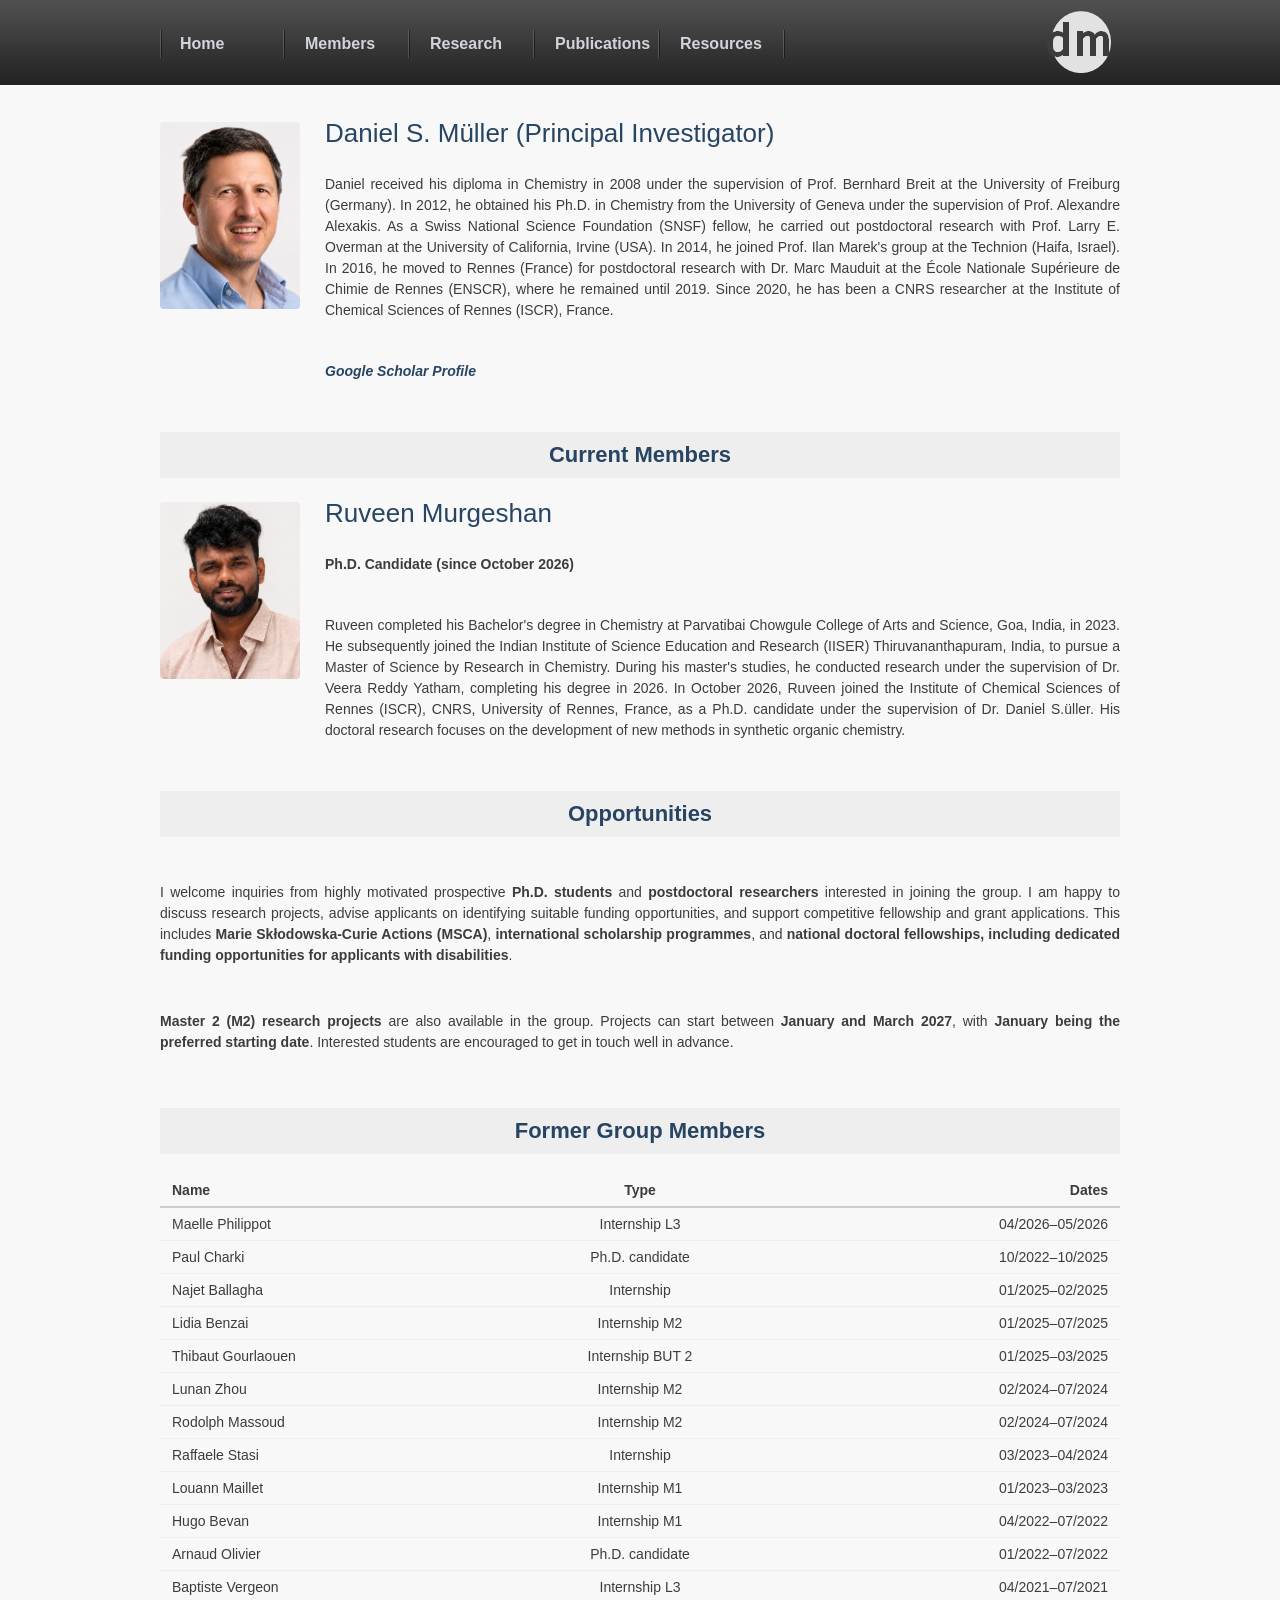
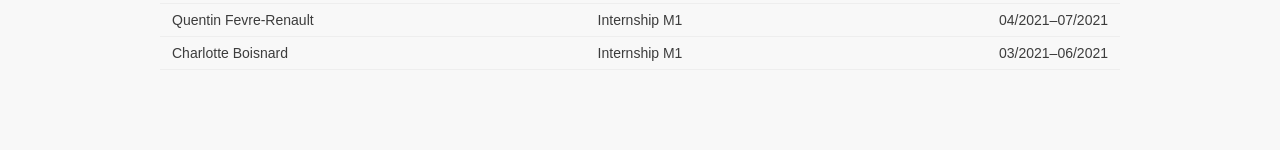
==== commit 73c33ec2: "Add files via upload" ====
--- a/Members.html
+++ b/Members.html
@@ -248,7 +248,7 @@
 <!-- ===================== Former Group Members ===================== -->
 <div class="past-members-section">
 <div class="past-members-title">
-<h3>Past Members</h3>
+<h3>Former Group Members</h3>
 
 </div>
 
@@ -395,12 +395,14 @@
 <div style="height: 80px;"></div>
 
 </div>
- <!-- End past-members-section -->
+
+<!-- End past-members-section -->
 <div style="clear: both;"></div>
 
 </div>
- <!-- End left -->
-</div>
- <!-- End container -->
+
+<!-- End left --></div>
+
+<!-- End container -->
 </body>
 </html>
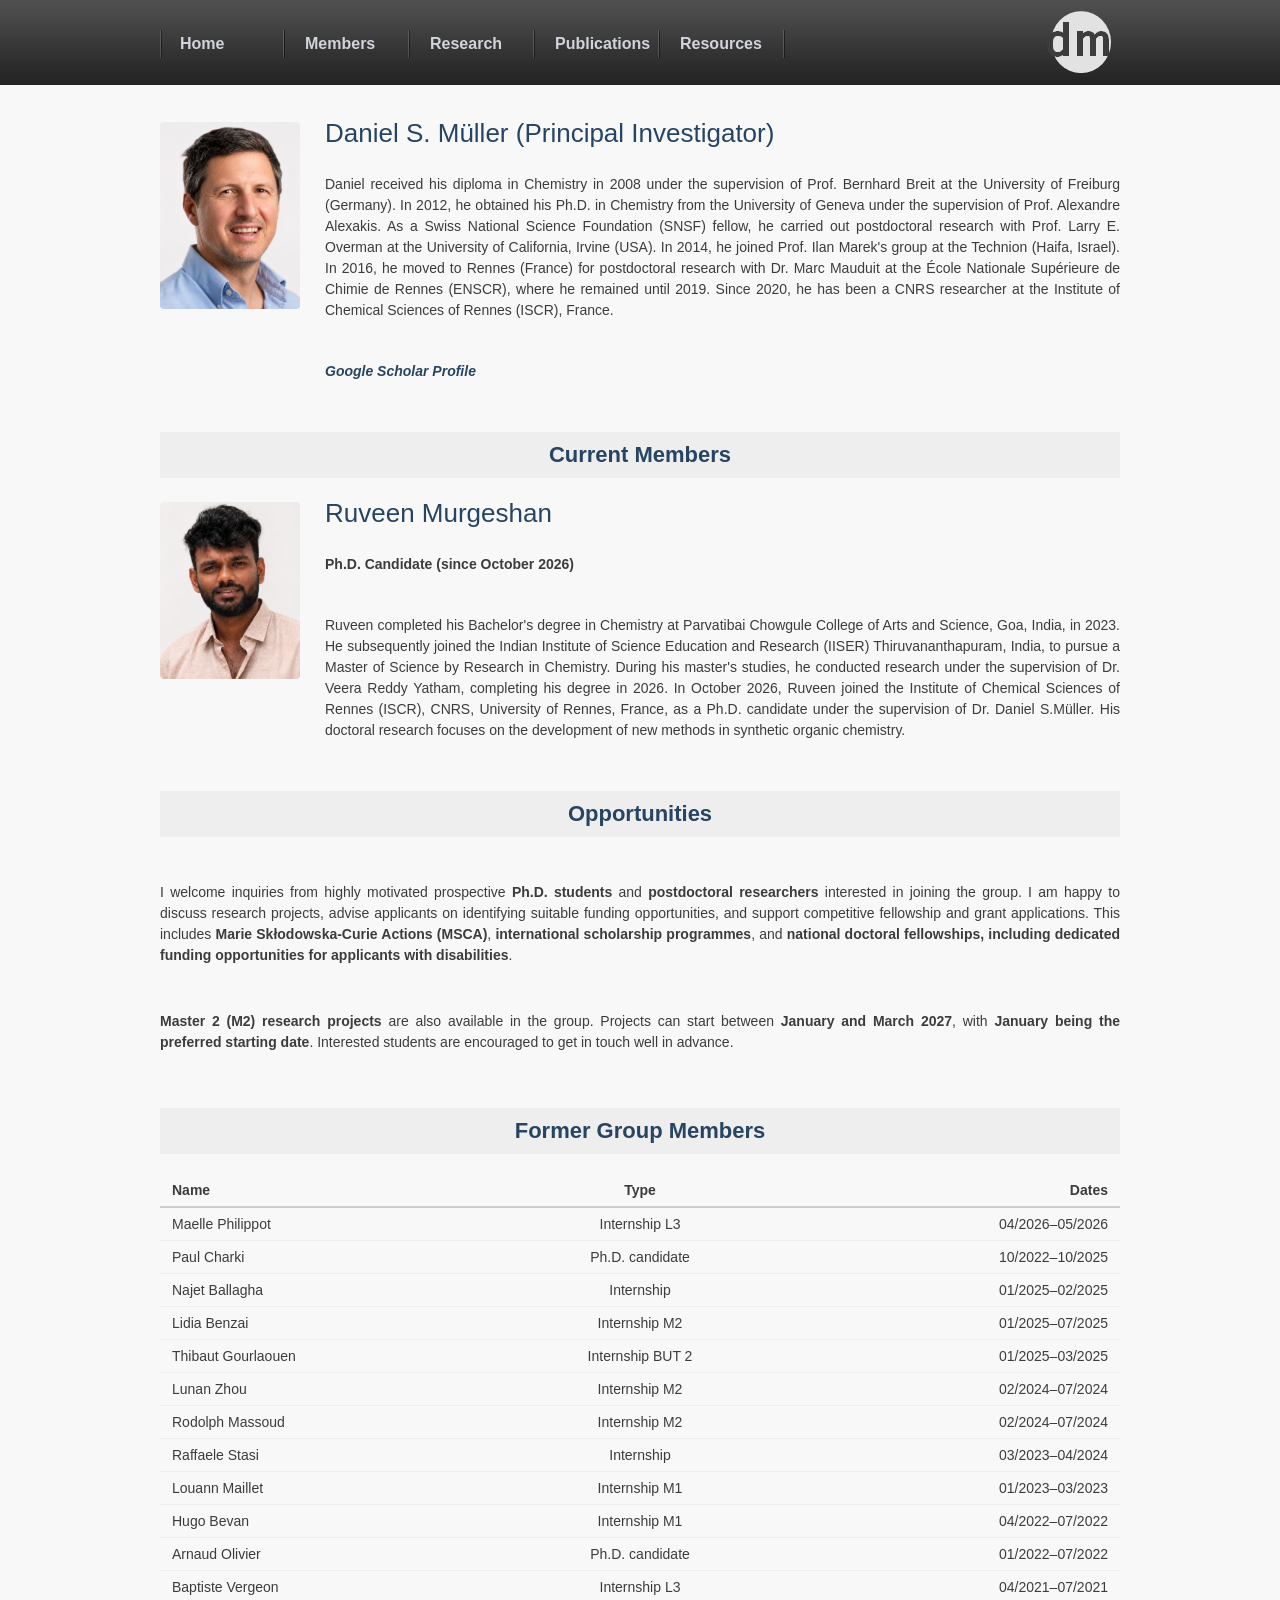
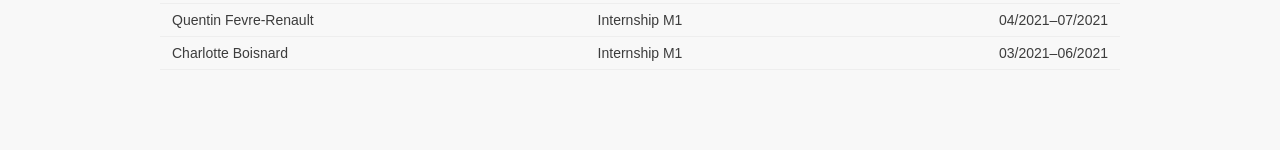
==== commit 888001de: "Add files via upload" ====
--- a/Members.html
+++ b/Members.html
@@ -1,15 +1,24 @@
 <!DOCTYPE html PUBLIC "-//W3C//DTD XHTML 1.0 Transitional//EN" "http://www.w3.org/TR/xhtml1/DTD/xhtml1-transitional.dtd">
 <html xmlns="http://www.w3.org/1999/xhtml">
 <head>
+
+  
+
+
+  
   <title>DM</title>
-
-
   <meta http-equiv="Content-Type" content="text/html; charset=utf-8" />
 
+
+  
   <link rel="stylesheet" type="text/css" href="css/style.css" />
 
+
+  
   <script type="text/javascript" src="js/jquery.js"></script>
+  
   <script type="text/javascript" src="js/s3Slider.js"></script>
+  
   <script type="text/javascript">
 $(document).ready(function () {
 $('#slider1').s3Slider({ timeOut: 4000 });
@@ -19,6 +28,7 @@
 });
 });
   </script>
+  
   <style type="text/css">
 /* ===== Layout ===== */
 #left {
@@ -120,34 +130,46 @@
 
 <body>
 
+
 <div id="container">
 <!-- Navigation -->
 <div id="nav">
 <div id="logo"><a href="index.html"><img src="images/logo.png" alt="" height="85" width="78" /></a></div>
 
+
 <ul>
 
+
   <li><a href="index.html">Home</a></li>
 
+
   <li><a href="Members.html">Members</a></li>
 
+
   <li><a href="Research.html">Research</a></li>
 
+
   <li><a href="Publications.html">Publications</a></li>
 
+
   <li><a href="Resources.xhtml">Resources</a></li>
 
+
 </ul>
 
-</div>
+
+</div>
+
 
 <!-- End Navigation -->
 <div id="left"><!-- ===================== Daniel ===================== -->
 <div class="profile-section">
 <div class="profile-image"><img src="images/Muller_Daniel_2026.png" alt="Daniel S.&uuml;ller" /></div>
 
+
 <div class="profile-details">
 <h2>Daniel S. M&uuml;ller (Principal Investigator)</h2>
+
 
 <p>
 Daniel received his diploma in Chemistry in 2008 under the supervision
@@ -167,28 +189,37 @@
 Rennes (ISCR), France.
 </p>
 
+
 <p class="read_more">
 <a href="https://scholar.google.com/citations?hl=de&amp;user=T1tOfxwAAAAJ">Google
 Scholar Profile
 </a></p>
 
-</div>
-
-</div>
+
+</div>
+
+
+</div>
+
 
 <div class="past-members-title">
 <h3>Current Members</h3>
 
-</div>
+
+</div>
+
 
 <!-- ===================== Ruveen ===================== -->
 <div class="profile-section">
 <div class="profile-image"><img src="images/Murgeshan_Ruveen.png" alt="Ruveen Murgeshan" /></div>
 
+
 <div class="profile-details">
 <h2>Ruveen Murgeshan</h2>
 
+
 <p><strong>Ph.D. Candidate (since October 2026)</strong></p>
+
 
 <p>Ruveen completed his Bachelor's degree in Chemistry at
 Parvatibai
@@ -202,21 +233,26 @@
 degree in 2026. In October 2026, Ruveen joined the Institute of
 Chemical
 Sciences of Rennes (ISCR), CNRS, University of Rennes, France, as a
-Ph.D. candidate under the supervision of Dr. Daniel S.&uuml;ller.
+Ph.D. candidate under the supervision of Dr. Daniel S.M&uuml;ller.
 His
 doctoral research focuses on the development of new methods in
 synthetic organic chemistry.
 </p>
 
-</div>
-
-</div>
+
+</div>
+
+
+</div>
+
 
 <!-- ===================== Opportunities ===================== -->
 <div class="past-members-title">
 <h3>Opportunities</h3>
 
-</div>
+
+</div>
+
 
 <div class="recruitment-section">
 <div class="recruitment-text">
@@ -233,6 +269,7 @@
 funding
 opportunities for applicants with disabilities</strong>.&nbsp;</p>
 
+
 <p><strong>Master 2 (M2) research projects</strong>
 are also available in
 the group. Projects can start between
@@ -241,167 +278,281 @@
 Interested students are encouraged to get in touch well in advance.
 </p>
 
-</div>
-
-</div>
+
+</div>
+
+
+</div>
+
 
 <!-- ===================== Former Group Members ===================== -->
 <div class="past-members-section">
 <div class="past-members-title">
 <h3>Former Group Members</h3>
 
-</div>
+
+</div>
+
 
 <div class="member-list-header">
 <div class="member-name">Name</div>
 
+
 <div class="member-type">Type</div>
 
+
 <div class="member-duration">Dates</div>
 
-</div>
+
+</div>
+
 
 <ul class="member-list">
 
-  <li>
+
+  <li>
+    
     <div class="member-name">Maelle Philippot</div>
 
+
+    
     <div class="member-type">Internship L3</div>
 
+
+    
     <div class="member-duration">04/2026&ndash;05/2026</div>
 
-  </li>
-
-  <li>
+
+  </li>
+
+
+  <li>
+    
     <div class="member-name">Paul Charki</div>
 
+
+    
     <div class="member-type">Ph.D. candidate</div>
 
+
+    
     <div class="member-duration">10/2022&ndash;10/2025</div>
 
-  </li>
-
-  <li>
+
+  </li>
+
+
+  <li>
+    
     <div class="member-name">Najet Ballagha</div>
 
+
+    
     <div class="member-type">Internship</div>
 
+
+    
     <div class="member-duration">01/2025&ndash;02/2025</div>
 
-  </li>
-
-  <li>
+
+  </li>
+
+
+  <li>
+    
     <div class="member-name">Lidia Benzai</div>
 
+
+    
     <div class="member-type">Internship M2</div>
 
+
+    
     <div class="member-duration">01/2025&ndash;07/2025</div>
 
-  </li>
-
-  <li>
+
+  </li>
+
+
+  <li>
+    
     <div class="member-name">Thibaut Gourlaouen</div>
 
+
+    
     <div class="member-type">Internship BUT 2</div>
 
+
+    
     <div class="member-duration">01/2025&ndash;03/2025</div>
 
-  </li>
-
-  <li>
+
+  </li>
+
+
+  <li>
+    
     <div class="member-name">Lunan Zhou</div>
 
+
+    
     <div class="member-type">Internship M2</div>
 
+
+    
     <div class="member-duration">02/2024&ndash;07/2024</div>
 
-  </li>
-
-  <li>
+
+  </li>
+
+
+  <li>
+    
     <div class="member-name">Rodolph Massoud</div>
 
+
+    
     <div class="member-type">Internship M2</div>
 
+
+    
     <div class="member-duration">02/2024&ndash;07/2024</div>
 
-  </li>
-
-  <li>
+
+  </li>
+
+
+  <li>
+    
     <div class="member-name">Raffaele Stasi</div>
 
+
+    
     <div class="member-type">Internship</div>
 
+
+    
     <div class="member-duration">03/2023&ndash;04/2024</div>
 
-  </li>
-
-  <li>
+
+  </li>
+
+
+  <li>
+    
     <div class="member-name">Louann Maillet</div>
 
+
+    
     <div class="member-type">Internship M1</div>
 
+
+    
     <div class="member-duration">01/2023&ndash;03/2023</div>
 
-  </li>
-
-  <li>
+
+  </li>
+
+
+  <li>
+    
     <div class="member-name">Hugo Bevan</div>
 
+
+    
     <div class="member-type">Internship M1</div>
 
+
+    
     <div class="member-duration">04/2022&ndash;07/2022</div>
 
-  </li>
-
-  <li>
+
+  </li>
+
+
+  <li>
+    
     <div class="member-name">Arnaud Olivier</div>
 
+
+    
     <div class="member-type">Ph.D. candidate</div>
 
+
+    
     <div class="member-duration">01/2022&ndash;07/2022</div>
 
-  </li>
-
-  <li>
+
+  </li>
+
+
+  <li>
+    
     <div class="member-name">Baptiste Vergeon</div>
 
+
+    
     <div class="member-type">Internship L3</div>
 
+
+    
     <div class="member-duration">04/2021&ndash;07/2021</div>
 
-  </li>
-
-  <li>
+
+  </li>
+
+
+  <li>
+    
     <div class="member-name">Quentin Fevre-Renault</div>
 
+
+    
     <div class="member-type">Internship M1</div>
 
+
+    
     <div class="member-duration">04/2021&ndash;07/2021</div>
 
-  </li>
-
-  <li>
+
+  </li>
+
+
+  <li>
+    
     <div class="member-name">Charlotte Boisnard</div>
 
+
+    
     <div class="member-type">Internship M1</div>
 
+
+    
     <div class="member-duration">03/2021&ndash;06/2021</div>
 
-  </li>
+
+  </li>
+
 
 </ul>
+
 
 <!-- Bottom spacing -->
 <div style="height: 80px;"></div>
 
-</div>
+
+</div>
+
 
 <!-- End past-members-section -->
 <div style="clear: both;"></div>
 
-</div>
+
+</div>
+
 
 <!-- End left --></div>
+
 
 <!-- End container -->
 </body>
